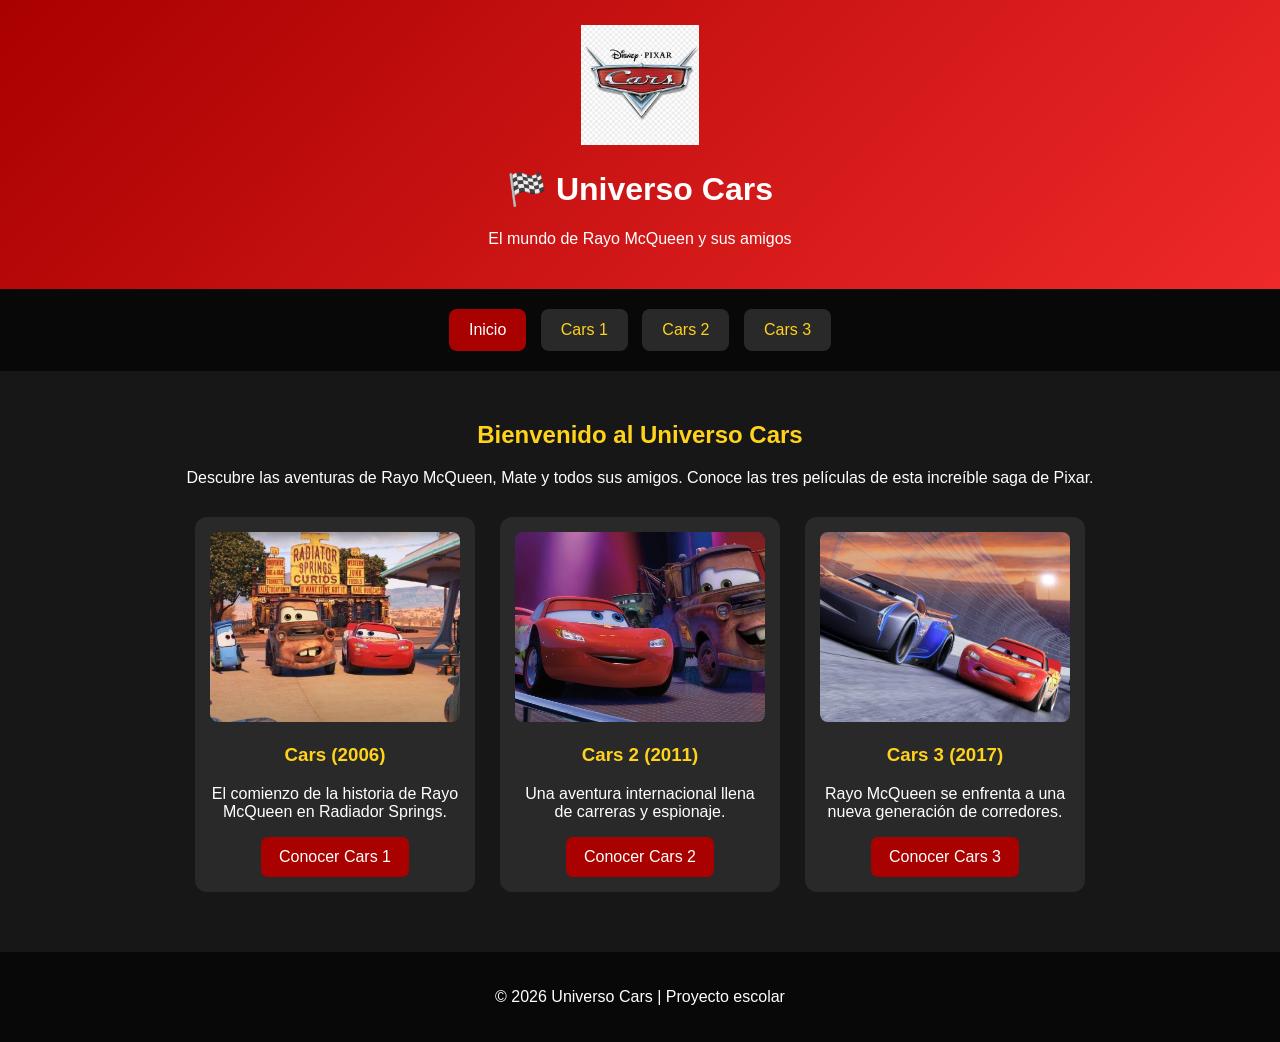
==== index.html @ 1dbe36c9 "Actualización de Universo Cars" ====
<!DOCTYPE html>
<html lang="es">
<head>
<meta charset="UTF-8">
<meta name="viewport" content="width=device-width, initial-scale=1.0">
<title>Universo Cars</title>

<style>
* {
    box-sizing: border-box;
}

body {
    margin: 0;
    font-family: Arial, sans-serif;
    background: #171717;
    color: white;
}

header {
    background: linear-gradient(135deg, #a90000, #ef2929);
    text-align: center;
    padding: 25px;
}

.logo {
    width: 230px;
    height: 120px;
    object-fit: contain;
}

nav {
    background: #080808;
    padding: 15px;
    text-align: center;
}

nav a {
    display: inline-block;
    color: #ffd21c;
    background: #292929;
    padding: 12px 20px;
    margin: 5px;
    border-radius: 8px;
    text-decoration: none;
}

nav a:hover, nav .activo {
    background: #a90000;
    color: white;
}

main {
    padding: 30px 20px;
    text-align: center;
}

h2 {
    color: #ffd21c;
}

.peliculas {
    display: flex;
    justify-content: center;
    flex-wrap: wrap;
    gap: 25px;
    margin-top: 30px;
}

.tarjeta {
    background: #292929;
    width: 280px;
    padding: 15px;
    border-radius: 12px;
    transition: transform 0.3s;
}

.tarjeta:hover {
    transform: translateY(-6px);
}

.tarjeta img {
    width: 100%;
    height: 190px;
    object-fit: cover;
    border-radius: 8px;
}

.tarjeta h3 {
    color: #ffd21c;
}

.tarjeta a {
    display: inline-block;
    background: #a90000;
    color: white;
    text-decoration: none;
    padding: 11px 18px;
    border-radius: 7px;
}

footer {
    background: #080808;
    text-align: center;
    padding: 20px;
    margin-top: 30px;
}

@media(max-width: 600px) {
    .logo {
        width: 180px;
    }

    nav a {
        padding: 10px;
    }
}
</style>
</head>

<body>

<header>
    <img src="imagenes/logo-cars.jpeg" alt="Logo de Cars" class="logo">
    <h1>🏁 Universo Cars</h1>
    <p>El mundo de Rayo McQueen y sus amigos</p>
</header>

<nav>
    <a href="index.html" class="activo">Inicio</a>
    <a href="cars1.html">Cars 1</a>
    <a href="cars2.html">Cars 2</a>
    <a href="cars3.html">Cars 3</a>
</nav>

<main>

    <h2>Bienvenido al Universo Cars</h2>

    <p>
        Descubre las aventuras de Rayo McQueen, Mate y todos sus amigos.
        Conoce las tres películas de esta increíble saga de Pixar.
    </p>

    <section class="peliculas">

        <article class="tarjeta">
            <img src="imagenes/images.jpeg" alt="Cars 1">
            <h3>Cars (2006)</h3>
            <p>El comienzo de la historia de Rayo McQueen en Radiador Springs.</p>
            <a href="cars1.html">Conocer Cars 1</a>
        </article>

        <article class="tarjeta">
            <img src="imagenes/cars2-principal.jpeg" alt="Cars 2">
            <h3>Cars 2 (2011)</h3>
            <p>Una aventura internacional llena de carreras y espionaje.</p>
            <a href="cars2.html">Conocer Cars 2</a>
        </article>

        <article class="tarjeta">
            <img src="imagenes/cars3.jpeg" alt="Cars 3">
            <h3>Cars 3 (2017)</h3>
            <p>Rayo McQueen se enfrenta a una nueva generación de corredores.</p>
            <a href="cars3.html">Conocer Cars 3</a>
        </article>

    </section>

</main>

<footer>
    <p>© 2026 Universo Cars | Proyecto escolar</p>
</footer>

</body>
</html>
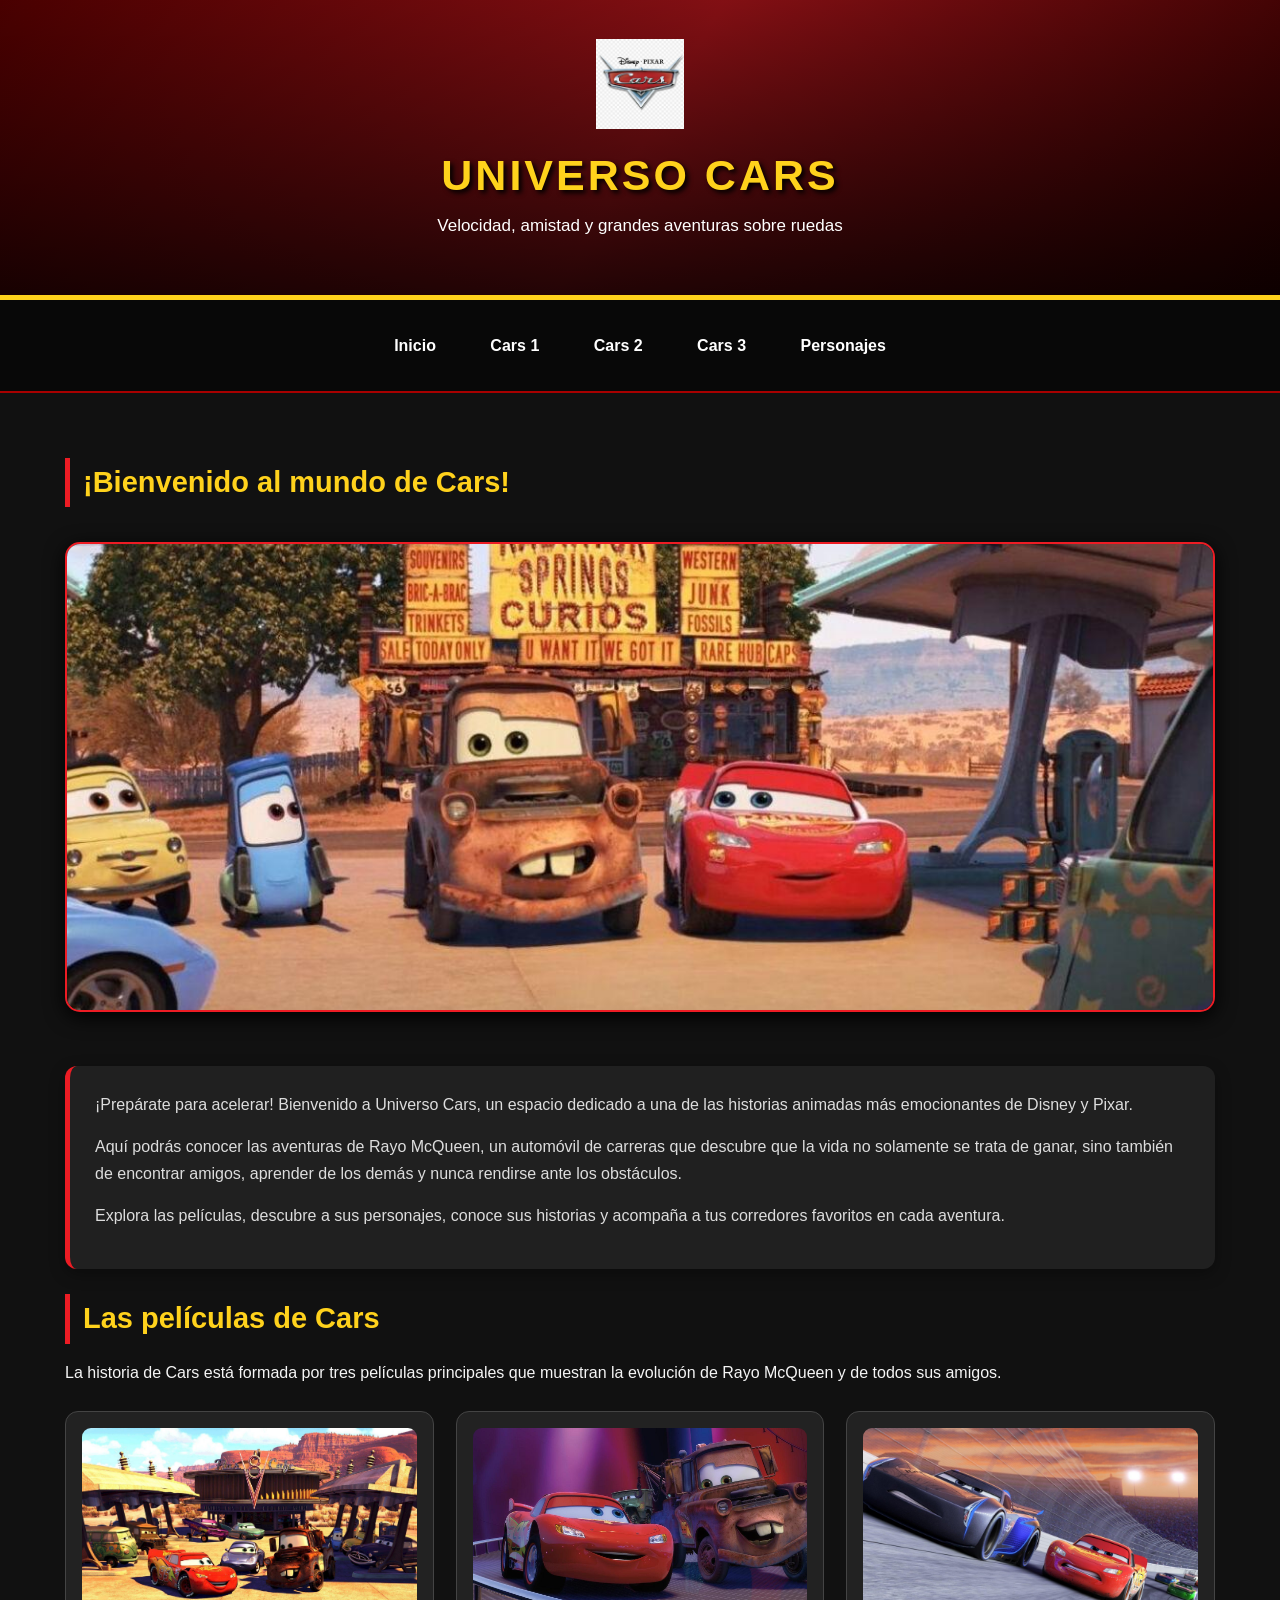
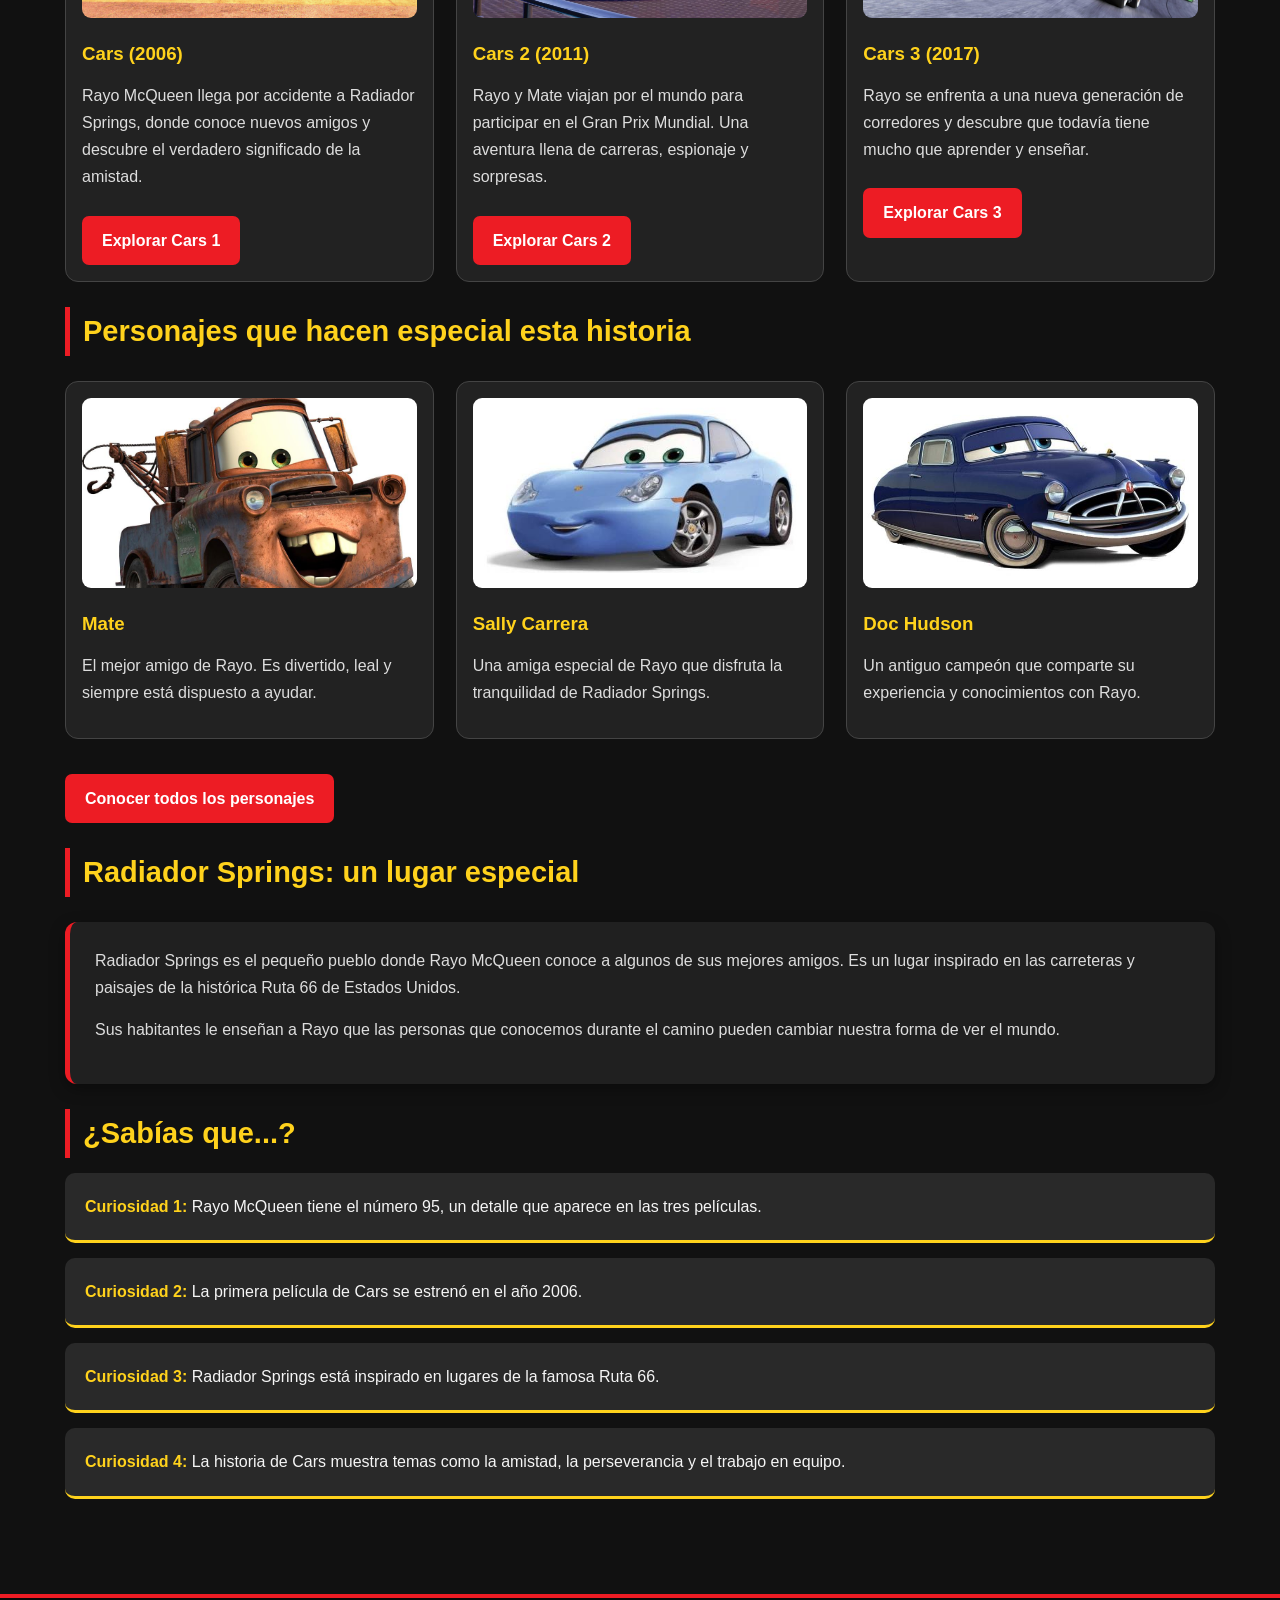
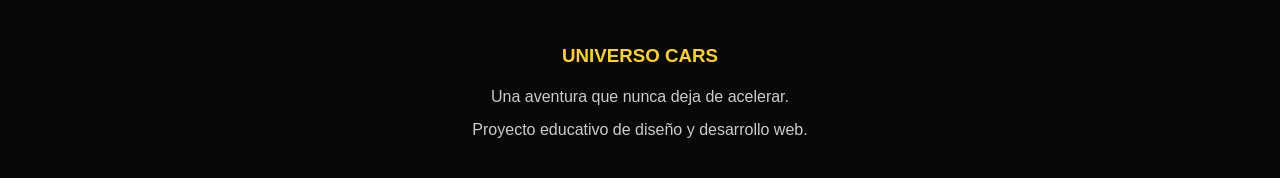
==== commit 609938e5: "Actualiza diseño de Universo Cars" ====
--- a/index.html
+++ b/index.html
@@ -2,176 +2,204 @@
 <!DOCTYPE html>
 <html lang="es">
 <head>
-<meta charset="UTF-8">
-<meta name="viewport" content="width=device-width, initial-scale=1.0">
-<title>Universo Cars</title>
-
-<style>
-* {
-    box-sizing: border-box;
-}
-
-body {
-    margin: 0;
-    font-family: Arial, sans-serif;
-    background: #171717;
-    color: white;
-}
-
-header {
-    background: linear-gradient(135deg, #a90000, #ef2929);
-    text-align: center;
-    padding: 25px;
-}
-
-.logo {
-    width: 230px;
-    height: 120px;
-    object-fit: contain;
-}
-
-nav {
-    background: #080808;
-    padding: 15px;
-    text-align: center;
-}
-
-nav a {
-    display: inline-block;
-    color: #ffd21c;
-    background: #292929;
-    padding: 12px 20px;
-    margin: 5px;
-    border-radius: 8px;
-    text-decoration: none;
-}
-
-nav a:hover, nav .activo {
-    background: #a90000;
-    color: white;
-}
-
-main {
-    padding: 30px 20px;
-    text-align: center;
-}
-
-h2 {
-    color: #ffd21c;
-}
-
-.peliculas {
-    display: flex;
-    justify-content: center;
-    flex-wrap: wrap;
-    gap: 25px;
-    margin-top: 30px;
-}
-
-.tarjeta {
-    background: #292929;
-    width: 280px;
-    padding: 15px;
-    border-radius: 12px;
-    transition: transform 0.3s;
-}
-
-.tarjeta:hover {
-    transform: translateY(-6px);
-}
-
-.tarjeta img {
-    width: 100%;
-    height: 190px;
-    object-fit: cover;
-    border-radius: 8px;
-}
-
-.tarjeta h3 {
-    color: #ffd21c;
-}
-
-.tarjeta a {
-    display: inline-block;
-    background: #a90000;
-    color: white;
-    text-decoration: none;
-    padding: 11px 18px;
-    border-radius: 7px;
-}
-
-footer {
-    background: #080808;
-    text-align: center;
-    padding: 20px;
-    margin-top: 30px;
-}
-
-@media(max-width: 600px) {
-    .logo {
-        width: 180px;
-    }
-
-    nav a {
-        padding: 10px;
-    }
-}
-</style>
+    <meta charset="UTF-8">
+    <meta name="viewport" content="width=device-width, initial-scale=1.0">
+    <meta name="description" content="Descubre el universo de Cars: películas, personajes, aventuras y curiosidades.">
+    <title>Universo Cars | Inicio</title>
+    <link rel="stylesheet" href="estilos.css">
 </head>
 
 <body>
 
 <header>
-    <img src="imagenes/logo-cars.jpeg" alt="Logo de Cars" class="logo">
-    <h1>🏁 Universo Cars</h1>
-    <p>El mundo de Rayo McQueen y sus amigos</p>
+    <img src="imagenes/logo-cars.jpeg" alt="Logo de Cars">
+    <h1>UNIVERSO CARS</h1>
+    <p>Velocidad, amistad y grandes aventuras sobre ruedas</p>
 </header>
 
 <nav>
-    <a href="index.html" class="activo">Inicio</a>
+    <a href="index.html">Inicio</a>
     <a href="cars1.html">Cars 1</a>
     <a href="cars2.html">Cars 2</a>
     <a href="cars3.html">Cars 3</a>
+    <a href="personajes.html">Personajes</a>
 </nav>
 
 <main>
 
-    <h2>Bienvenido al Universo Cars</h2>
-
-    <p>
-        Descubre las aventuras de Rayo McQueen, Mate y todos sus amigos.
-        Conoce las tres películas de esta increíble saga de Pixar.
-    </p>
-
-    <section class="peliculas">
-
-        <article class="tarjeta">
-            <img src="imagenes/images.jpeg" alt="Cars 1">
-            <h3>Cars (2006)</h3>
-            <p>El comienzo de la historia de Rayo McQueen en Radiador Springs.</p>
-            <a href="cars1.html">Conocer Cars 1</a>
-        </article>
-
-        <article class="tarjeta">
-            <img src="imagenes/cars2-principal.jpeg" alt="Cars 2">
-            <h3>Cars 2 (2011)</h3>
-            <p>Una aventura internacional llena de carreras y espionaje.</p>
-            <a href="cars2.html">Conocer Cars 2</a>
-        </article>
-
-        <article class="tarjeta">
-            <img src="imagenes/cars3.jpeg" alt="Cars 3">
-            <h3>Cars 3 (2017)</h3>
-            <p>Rayo McQueen se enfrenta a una nueva generación de corredores.</p>
-            <a href="cars3.html">Conocer Cars 3</a>
-        </article>
-
+    <section>
+        <h2>¡Bienvenido al mundo de Cars!</h2>
+
+        <img class="portada" src="imagenes/images.jpeg" alt="Rayo McQueen">
+
+        <div class="seccion">
+            <p>
+                ¡Prepárate para acelerar! Bienvenido a Universo Cars,
+                un espacio dedicado a una de las historias animadas
+                más emocionantes de Disney y Pixar.
+            </p>
+
+            <p>
+                Aquí podrás conocer las aventuras de Rayo McQueen,
+                un automóvil de carreras que descubre que la vida
+                no solamente se trata de ganar, sino también de
+                encontrar amigos, aprender de los demás y nunca
+                rendirse ante los obstáculos.
+            </p>
+
+            <p>
+                Explora las películas, descubre a sus personajes,
+                conoce sus historias y acompaña a tus corredores
+                favoritos en cada aventura.
+            </p>
+        </div>
+    </section>
+
+    <section>
+        <h2>Las películas de Cars</h2>
+
+        <p>
+            La historia de Cars está formada por tres películas
+            principales que muestran la evolución de Rayo McQueen
+            y de todos sus amigos.
+        </p>
+
+        <div class="tarjetas">
+
+            <article class="tarjeta">
+                <img src="imagenes/cars1-sinopsis.jpeg" alt="Cars 1">
+
+                <h3>Cars (2006)</h3>
+
+                <p>
+                    Rayo McQueen llega por accidente a Radiador Springs,
+                    donde conoce nuevos amigos y descubre el verdadero
+                    significado de la amistad.
+                </p>
+
+                <a class="boton" href="cars1.html">Explorar Cars 1</a>
+            </article>
+
+            <article class="tarjeta">
+                <img src="imagenes/cars2-principal.jpeg" alt="Cars 2">
+
+                <h3>Cars 2 (2011)</h3>
+
+                <p>
+                    Rayo y Mate viajan por el mundo para participar
+                    en el Gran Prix Mundial. Una aventura llena de
+                    carreras, espionaje y sorpresas.
+                </p>
+
+                <a class="boton" href="cars2.html">Explorar Cars 2</a>
+            </article>
+
+            <article class="tarjeta">
+                <img src="imagenes/cars3.jpeg" alt="Cars 3">
+
+                <h3>Cars 3 (2017)</h3>
+
+                <p>
+                    Rayo se enfrenta a una nueva generación de
+                    corredores y descubre que todavía tiene mucho
+                    que aprender y enseñar.
+                </p>
+
+                <a class="boton" href="cars3.html">Explorar Cars 3</a>
+            </article>
+
+        </div>
+    </section>
+
+    <section>
+        <h2>Personajes que hacen especial esta historia</h2>
+
+        <div class="tarjetas">
+
+            <article class="tarjeta">
+                <img src="imagenes/mate.jpeg" alt="Mate">
+                <h3>Mate</h3>
+                <p>
+                    El mejor amigo de Rayo. Es divertido, leal
+                    y siempre está dispuesto a ayudar.
+                </p>
+            </article>
+
+            <article class="tarjeta">
+                <img src="imagenes/sally.jpeg" alt="Sally">
+                <h3>Sally Carrera</h3>
+                <p>
+                    Una amiga especial de Rayo que disfruta
+                    la tranquilidad de Radiador Springs.
+                </p>
+            </article>
+
+            <article class="tarjeta">
+                <img src="imagenes/doc-hudson.jpeg" alt="Doc Hudson">
+                <h3>Doc Hudson</h3>
+                <p>
+                    Un antiguo campeón que comparte su experiencia
+                    y conocimientos con Rayo.
+                </p>
+            </article>
+
+        </div>
+
+        <a class="boton" href="personajes.html">Conocer todos los personajes</a>
+    </section>
+
+    <section>
+        <h2>Radiador Springs: un lugar especial</h2>
+
+        <div class="seccion">
+            <p>
+                Radiador Springs es el pequeño pueblo donde Rayo
+                McQueen conoce a algunos de sus mejores amigos.
+                Es un lugar inspirado en las carreteras y paisajes
+                de la histórica Ruta 66 de Estados Unidos.
+            </p>
+
+            <p>
+                Sus habitantes le enseñan a Rayo que las personas
+                que conocemos durante el camino pueden cambiar
+                nuestra forma de ver el mundo.
+            </p>
+        </div>
+    </section>
+
+    <section>
+        <h2>¿Sabías que...?</h2>
+
+        <div class="dato">
+            <strong>Curiosidad 1:</strong>
+            Rayo McQueen tiene el número 95, un detalle que
+            aparece en las tres películas.
+        </div>
+
+        <div class="dato">
+            <strong>Curiosidad 2:</strong>
+            La primera película de Cars se estrenó en el año 2006.
+        </div>
+
+        <div class="dato">
+            <strong>Curiosidad 3:</strong>
+            Radiador Springs está inspirado en lugares de la
+            famosa Ruta 66.
+        </div>
+
+        <div class="dato">
+            <strong>Curiosidad 4:</strong>
+            La historia de Cars muestra temas como la amistad,
+            la perseverancia y el trabajo en equipo.
+        </div>
     </section>
 
 </main>
 
 <footer>
-    <p>© 2026 Universo Cars | Proyecto escolar</p>
+    <h3>UNIVERSO CARS</h3>
+    <p>Una aventura que nunca deja de acelerar.</p>
+    <p>Proyecto educativo de diseño y desarrollo web.</p>
 </footer>
 
 </body>
--- a/estilos.css
+++ b/estilos.css
@@ -0,0 +1,296 @@
+
+/* =================================
+   UNIVERSO CARS - DISEÑO GENERAL
+================================= */
+
+* {
+    margin: 0;
+    padding: 0;
+    box-sizing: border-box;
+}
+
+html {
+    scroll-behavior: smooth;
+}
+
+body {
+    font-family: Arial, Helvetica, sans-serif;
+    background: #111111;
+    color: #f5f5f5;
+    line-height: 1.7;
+}
+
+/* ENCABEZADO */
+
+header {
+    min-height: 300px;
+    padding: 35px 20px;
+    text-align: center;
+    background:
+        linear-gradient(rgba(0,0,0,.45), rgba(0,0,0,.85)),
+        linear-gradient(120deg, #850000, #ed1c24, #580000);
+    border-bottom: 5px solid #ffd21c;
+    display: flex;
+    flex-direction: column;
+    align-items: center;
+    justify-content: center;
+}
+
+header img {
+    width: 115px;
+    height: 90px;
+    object-fit: contain;
+    margin-bottom: 10px;
+}
+
+header h1 {
+    font-size: 43px;
+    color: #ffd21c;
+    letter-spacing: 3px;
+    text-shadow: 3px 3px 5px #000;
+}
+
+header p {
+    font-size: 17px;
+    color: white;
+}
+
+/* MENÚ */
+
+nav {
+    background: #080808;
+    padding: 17px 10px;
+    text-align: center;
+    border-bottom: 2px solid #a80000;
+    position: sticky;
+    top: 0;
+    z-index: 100;
+}
+
+nav a {
+    color: white;
+    text-decoration: none;
+    font-weight: bold;
+    margin: 5px 12px;
+    padding: 10px 13px;
+    display: inline-block;
+    border-radius: 6px;
+    transition: .3s;
+}
+
+nav a:hover {
+    background: #ed1c24;
+    color: #ffd21c;
+}
+
+/* CONTENIDO PRINCIPAL */
+
+main {
+    max-width: 1150px;
+    width: 92%;
+    margin: auto;
+    padding: 40px 0;
+}
+
+h2 {
+    color: #ffd21c;
+    font-size: 29px;
+    margin: 25px 0 15px;
+    border-left: 5px solid #ed1c24;
+    padding-left: 13px;
+}
+
+h3 {
+    color: #ffd21c;
+    margin: 12px 0;
+}
+
+p {
+    margin-bottom: 15px;
+}
+
+/* IMÁGENES GRANDES */
+
+.portada {
+    width: 100%;
+    max-height: 470px;
+    object-fit: cover;
+    border-radius: 15px;
+    border: 2px solid #ed1c24;
+    margin: 20px 0;
+    box-shadow: 0 5px 20px #000;
+}
+
+.imagen {
+    width: 100%;
+    max-height: 420px;
+    object-fit: cover;
+    border-radius: 12px;
+    margin: 20px 0;
+}
+
+/* SECCIONES */
+
+.seccion {
+    background: #202020;
+    padding: 25px;
+    margin: 25px 0;
+    border-radius: 12px;
+    border-left: 5px solid #ed1c24;
+    box-shadow: 0 5px 15px rgba(0,0,0,.35);
+}
+
+.seccion p {
+    color: #dddddd;
+}
+
+/* TARJETAS */
+
+.tarjetas {
+    display: grid;
+    grid-template-columns: repeat(3, 1fr);
+    gap: 22px;
+    margin: 25px 0;
+}
+
+.tarjeta {
+    background: #222222;
+    border: 1px solid #444;
+    border-radius: 13px;
+    padding: 16px;
+    overflow: hidden;
+    transition: transform .3s, border .3s;
+}
+
+.tarjeta:hover {
+    transform: translateY(-7px);
+    border: 1px solid #ffd21c;
+}
+
+.tarjeta img {
+    width: 100%;
+    height: 190px;
+    object-fit: cover;
+    border-radius: 9px;
+}
+
+.tarjeta p {
+    color: #dddddd;
+}
+
+.boton {
+    display: inline-block;
+    padding: 11px 20px;
+    background: #ed1c24;
+    color: white;
+    text-decoration: none;
+    font-weight: bold;
+    border-radius: 7px;
+    margin-top: 10px;
+    transition: .3s;
+}
+
+.boton:hover {
+    background: #ffd21c;
+    color: #111;
+}
+
+/* DATOS Y CURIOSIDADES */
+
+.dato {
+    background: #292929;
+    padding: 20px;
+    border-radius: 10px;
+    border-bottom: 3px solid #ffd21c;
+    margin-bottom: 15px;
+}
+
+.dato strong {
+    color: #ffd21c;
+}
+
+/* PIE DE PÁGINA */
+
+footer {
+    background: #080808;
+    border-top: 4px solid #ed1c24;
+    text-align: center;
+    padding: 30px 15px;
+    color: #cccccc;
+    margin-top: 40px;
+}
+
+footer p {
+    margin: 5px;
+}
+
+/* GALERÍA DE PERSONAJES */
+
+.galeria {
+    display: grid;
+    grid-template-columns: repeat(3, 1fr);
+    gap: 22px;
+    margin-top: 30px;
+}
+
+.personaje {
+    background: #222;
+    border: 1px solid #444;
+    border-radius: 13px;
+    padding: 15px;
+    transition: .3s;
+}
+
+.personaje:hover {
+    transform: translateY(-6px);
+    border-color: #ffd21c;
+}
+
+.personaje img {
+    width: 100%;
+    height: 210px;
+    object-fit: contain;
+    background: #171717;
+    border-radius: 9px;
+}
+
+.personaje h3 {
+    color: #ffd21c;
+}
+
+.personaje p {
+    color: #ddd;
+}
+
+/* DISEÑO RESPONSIVO */
+
+@media (max-width: 800px) {
+    .tarjetas,
+    .galeria {
+        grid-template-columns: repeat(2, 1fr);
+    }
+
+    header h1 {
+        font-size: 32px;
+    }
+}
+
+@media (max-width: 550px) {
+    .tarjetas,
+    .galeria {
+        grid-template-columns: 1fr;
+    }
+
+    nav a {
+        margin: 3px;
+        padding: 8px;
+    }
+
+    header h1 {
+        font-size: 26px;
+    }
+
+    main {
+        width: 94%;
+    }
+}
